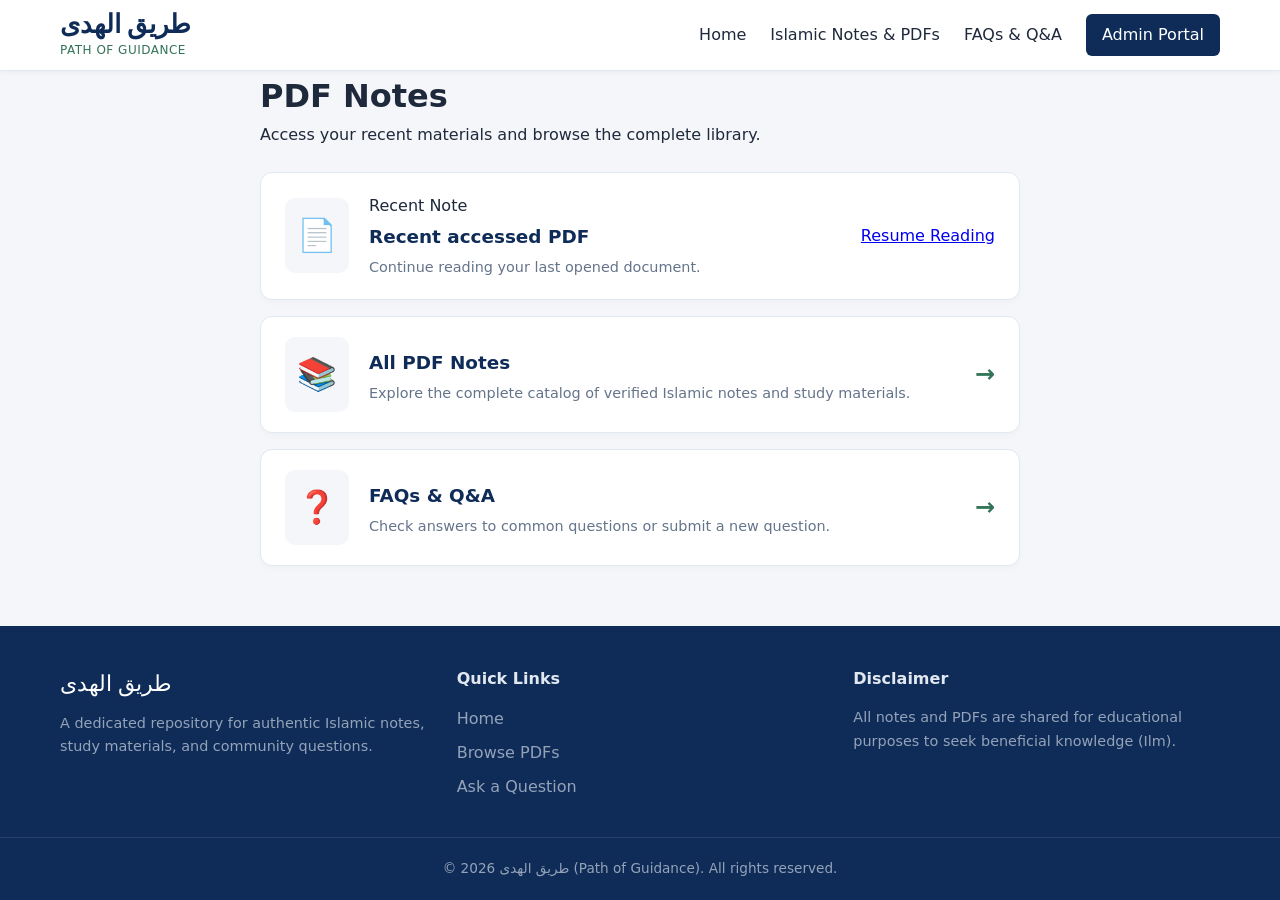
==== index.html @ 8333e207 "Basic front end structure and for the backend mongodb and cloudinary connected" ====
<!DOCTYPE html>
<html lang="en">
<head>
    <meta charset="UTF-8">
    <meta name="viewport" content="width=device-width, initial-scale=1.0">
    <title>طريق الهدى - Home</title>
    <link rel="stylesheet" href="assets/css/style.css">
</head>
<body>
    <!-- Reusable Header -->
    <div id="header-placeholder"></div>

    <main class="container home-content">
        <!-- 1. Heading -->
        <div class="section-header">
            <h1>PDF Notes</h1>
            <p>Access your recent materials and browse the complete library.</p>
        </div>

        <div class="home-stack">
            <!-- 2. Recently Accessed PDF Tile (Dynamic backend placeholder) -->
            <div class="home-tile recent-tile">
                <div class="tile-icon">📄</div>
                <div class="tile-body">
                    <span class="badge">Recent Note</span>
                    <h3>Recent accessed PDF</h3>
                    <p>Continue reading your last opened document.</p>
                </div>
                <a href="viewer.html?id=placeholder" class="btn-primary">Resume Reading</a>
            </div>

            <!-- 3. Tile to Access All PDFs Page -->
            <a href="pdfs.html" class="home-tile navigation-tile">
                <div class="tile-icon">📚</div>
                <div class="tile-body">
                    <h3>All PDF Notes</h3>
                    <p>Explore the complete catalog of verified Islamic notes and study materials.</p>
                </div>
                <span class="tile-arrow">&rarr;</span>
            </a>

            <!-- 4. Tile to Go to FAQ Page -->
            <a href="faqs.html" class="home-tile navigation-tile">
                <div class="tile-icon">❓</div>
                <div class="tile-body">
                    <h3>FAQs & Q&A</h3>
                    <p>Check answers to common questions or submit a new question.</p>
                </div>
                <span class="tile-arrow">&rarr;</span>
            </a>
        </div>
    </main>

    <!-- Reusable Footer -->
    <div id="footer-placeholder"></div>

    <script src="assets/js/component-loader.js"></script>
</body>
</html>
---- assets/css/style.css ----
/* ==========================================
   Royal Sapphire & Pearl Theme - Core CSS
   ========================================== */

:root {
    --primary-blue: #0F2C59;
    --accent-teal: #337357;
    --bg-ice-pearl: #F4F6F9;
    --surface-white: #FFFFFF;
    --text-charcoal: #1E293B;
    --transition-speed: 0.3s ease;
}

/* Global Resets */
* {
    box-sizing: border-box;
    margin: 0;
    padding: 0;
}

body {
    font-family: 'Inter', system-ui, -apple-system, sans-serif;
    background-color: var(--bg-ice-pearl);
    color: var(--text-charcoal);
    display: flex;
    flex-direction: column;
    min-height: 100vh;
    line-height: 1.6;
}

.container {
    width: 100%;
    max-width: 1200px;
    margin: 0 auto;
    padding: 0 20px;
}

/* ==========================================
   Header Component Styles
   ========================================== */

.site-header {
    background-color: var(--surface-white);
    border-bottom: 1px solid #E2E8F0;
    position: sticky;
    top: 0;
    z-index: 1000;
    box-shadow: 0 2px 4px rgba(15, 44, 89, 0.04);
}

.nav-container {
    display: flex;
    justify-content: space-between;
    align-items: center;
    height: 70px;
}

.brand-logo {
    text-decoration: none;
    display: flex;
    flex-direction: column;
}

.arabic-brand {
    font-size: 1.6rem;
    color: var(--primary-blue);
    font-weight: bold;
    font-family: 'Amiri', serif, sans-serif;
    line-height: 1.2;
}

.sub-brand {
    font-size: 0.75rem;
    color: var(--accent-teal);
    letter-spacing: 0.5px;
    text-transform: uppercase;
}

.nav-links {
    display: flex;
    gap: 24px;
    align-items: center;
}

.nav-link {
    text-decoration: none;
    color: var(--text-charcoal);
    font-weight: 500;
    transition: color var(--transition-speed);
}

.nav-link:hover {
    color: var(--accent-teal);
}

.admin-btn {
    background-color: var(--primary-blue);
    color: var(--surface-white) !important;
    padding: 8px 16px;
    border-radius: 6px;
    transition: background-color var(--transition-speed);
}

.admin-btn:hover {
    background-color: #163d7a;
}

.menu-toggle {
    display: none;
    background: none;
    border: none;
    font-size: 1.5rem;
    cursor: pointer;
    color: var(--primary-blue);
}

/* ==========================================
   Main Content Layout
   ========================================== */

main {
    flex: 1;
    padding: 40px 0;
}

/* ==========================================
   Footer Component Styles
   ========================================== */

.site-footer {
    background-color: var(--primary-blue);
    color: var(--surface-white);
    padding: 40px 0 20px;
    margin-top: auto;
}

.footer-container {
    display: grid;
    grid-template-columns: repeat(auto-fit, minmax(250px, 1fr));
    gap: 30px;
    margin-bottom: 30px;
}

.arabic-brand-footer {
    font-size: 1.4rem;
    font-family: 'Amiri', serif;
    color: #FFFFFF;
    display: block;
    margin-bottom: 10px;
}

.footer-col p {
    color: #94A3B8;
    font-size: 0.9rem;
}

.footer-col h4 {
    font-size: 1rem;
    margin-bottom: 15px;
    color: #E2E8F0;
}

.footer-col ul {
    list-style: none;
}

.footer-col ul li {
    margin-bottom: 8px;
}

.footer-col ul li a {
    color: #94A3B8;
    text-decoration: none;
    transition: color var(--transition-speed);
}

.footer-col ul li a:hover {
    color: #FFFFFF;
}

.footer-bottom {
    border-top: 1px solid rgba(255, 255, 255, 0.1);
    padding-top: 20px;
    text-align: center;
    font-size: 0.85rem;
    color: #94A3B8;
}

/* ==========================================
    Responsive Media Queries (Mobile & Tablet)
   ========================================== */

@media (max-width: 768px) {
    .menu-toggle {
        display: block;
    }

    .nav-links {
        display: none;
        flex-direction: column;
        position: absolute;
        top: 70px;
        left: 0;
        width: 100%;
        background-color: var(--surface-white);
        padding: 20px;
        box-shadow: 0 4px 6px rgba(0, 0, 0, 0.05);
        border-bottom: 1px solid #E2E8F0;
        align-items: flex-start;
        gap: 16px;
    }

    .nav-links.active {
        display: flex;
    }

    .admin-btn {
        width: 100%;
        text-align: center;
    }
}
/* ==========================================
   Home Page Stacked Layout Styles
   ========================================== */

.home-content {
    display: flex;
    flex-direction: column;
    gap: 24px;
    max-width: 800px; /* Keeps the stacked layout centered and readable on laptops */
}

.home-stack {
    display: flex;
    flex-direction: column;
    gap: 16px;
}

.home-tile {
    background-color: var(--surface-white);
    border: 1px solid #E2E8F0;
    border-radius: 12px;
    padding: 20px 24px;
    display: flex;
    align-items: center;
    gap: 20px;
    text-decoration: none;
    color: var(--text-charcoal);
    box-shadow: 0 4px 6px rgba(15, 44, 89, 0.02);
    transition: transform var(--transition-speed), border-color var(--transition-speed), box-shadow var(--transition-speed);
}

.home-tile:hover {
    transform: translateY(-2px);
    border-color: var(--accent-teal);
    box-shadow: 0 6px 12px rgba(15, 44, 89, 0.06);
}

.tile-icon {
    font-size: 2rem;
    background-color: var(--bg-ice-pearl);
    padding: 12px;
    border-radius: 10px;
    display: flex;
    align-items: center;
    justify-content: center;
}

.tile-body {
    flex: 1;
}

.tile-body h3 {
    font-size: 1.15rem;
    color: var(--primary-blue);
    margin: 4px 0;
}

.tile-body p {
    font-size: 0.9rem;
    color: #64748B;
}

.tile-arrow {
    font-size: 1.5rem;
    color: var(--accent-teal);
    font-weight: bold;
}

/* Responsive adjustments for mobile */
@media (max-width: 768px) {
    .home-tile {
        flex-direction: column;
        align-items: flex-start;
        gap: 14px;
    }

    .home-tile .btn-primary {
        width: 100%;
        text-align: center;
    }
    
    .tile-arrow {
        align-self: flex-end;
        margin-top: -20px;
    }
}
/* ==========================================
   Themed Search Bar Styles
   ========================================== */

.filter-bar {
    display: flex;
    background-color: var(--surface-white);
    padding: 12px 16px;
    border-radius: 12px;
    border: 1px solid #E2E8F0;
    box-shadow: 0 2px 4px rgba(15, 44, 89, 0.02);
}

.search-box {
    display: flex;
    align-items: center;
    gap: 12px;
    width: 100%;
    background-color: var(--bg-ice-pearl);
    border: 1px solid #CBD5E1;
    border-radius: 8px;
    padding: 0 14px;
    transition: border-color var(--transition-speed), box-shadow var(--transition-speed);
}

.search-box:focus-within {
    border-color: var(--accent-teal);
    box-shadow: 0 0 0 3px rgba(51, 115, 87, 0.1);
    background-color: var(--surface-white);
}

.search-icon {
    font-size: 1.1rem;
    color: var(--primary-blue);
}

.search-input {
    width: 100%;
    padding: 12px 0;
    border: none;
    background: transparent;
    font-size: 0.95rem;
    color: var(--text-charcoal);
    outline: none;
}

.search-input::placeholder {
    color: #94A3B8;
}

.no-results {
    grid-column: 1 / -1;
    text-align: center;
    padding: 40px;
    color: #64748B;
    background-color: var(--surface-white);
    border: 1px solid #E2E8F0;
    border-radius: 12px;
}
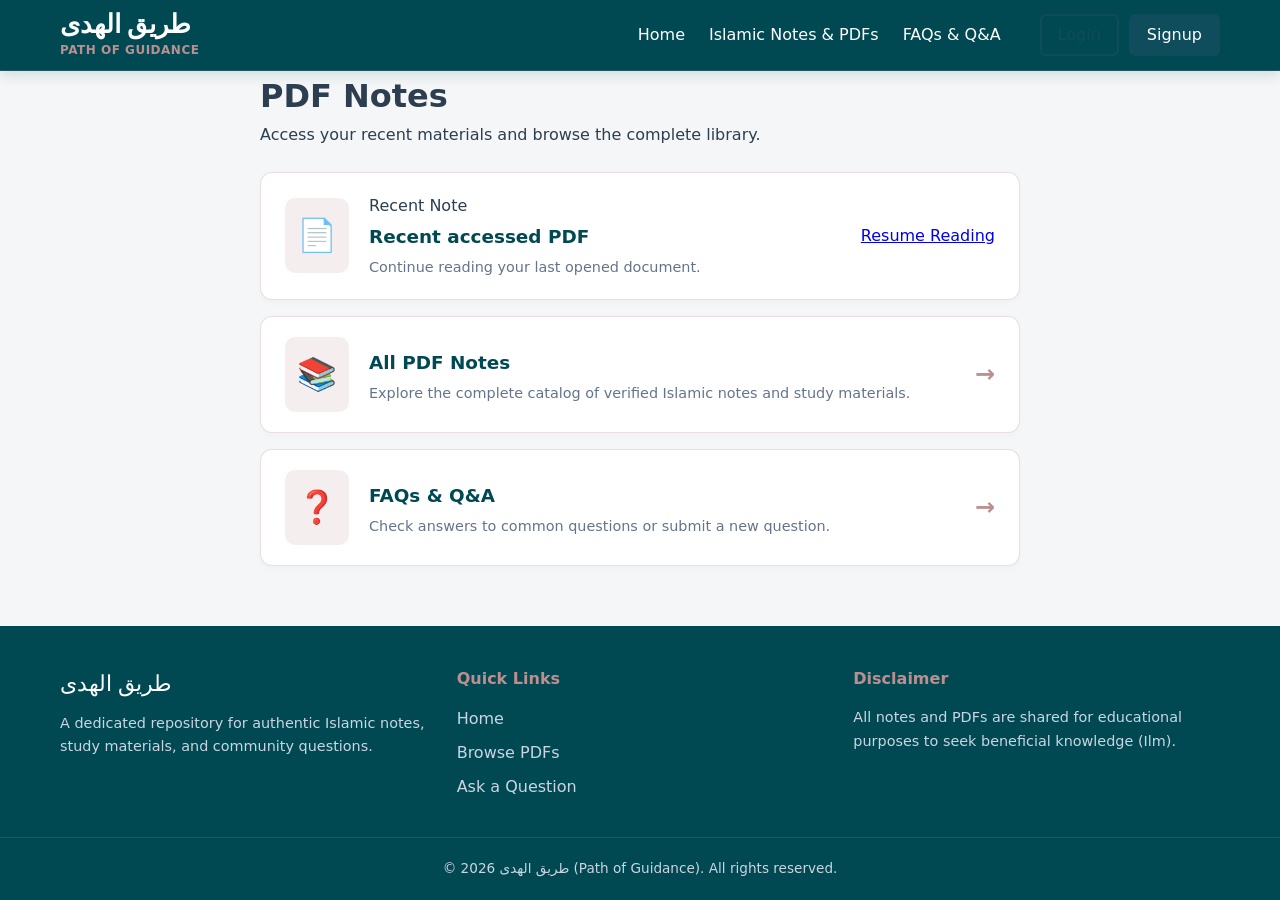
==== commit addc3011: "Done the admin dashboard but the backend isn't connected properly yet only the JWT authentication wo" ====
--- a/index.html
+++ b/index.html
@@ -55,5 +55,6 @@
     <div id="footer-placeholder"></div>
 
     <script src="assets/js/component-loader.js"></script>
+    <script src="assets/js/auth.js"></script>
 </body>
 </html>
--- a/assets/css/style.css
+++ b/assets/css/style.css
@@ -1,13 +1,15 @@
 /* ==========================================
    Royal Sapphire & Pearl Theme - Core CSS
    ========================================== */
-
+/* Theme Palette: Midnight Green & Rosy Brown */
 :root {
-    --primary-blue: #0F2C59;
-    --accent-teal: #337357;
-    --bg-ice-pearl: #F4F6F9;
-    --surface-white: #FFFFFF;
-    --text-charcoal: #1E293B;
+    --primary-blue: #004953;       /* Midnight Green (Primary dark/brand elements) */
+    --accent-teal: #0b1f22;        /* Deep Dark Slate/Teal Accent */
+    --bg-ice-pearl: #f4f6f7;       /* Soft Light Background Tint */
+    --surface-white: #ffffff;      /* Clean White for Cards & Surfaces */
+    --text-charcoal: #2c3e50;      /* Dark Readable Charcoal Text */
+    --rosy-brown: #bc8f8f;         /* Rosy Brown Accent & Highlights */
+    --rosy-brown-hover: #a57878;   /* Darker Rosy Brown for Hover States */
     --transition-speed: 0.3s ease;
 }
 
@@ -40,12 +42,13 @@
    ========================================== */
 
 .site-header {
-    background-color: var(--surface-white);
-    border-bottom: 1px solid #E2E8F0;
-    position: sticky;
+    background-color: var(--primary-blue);
+    border-bottom: 1px solid rgba(188, 143, 143, 0.2);
+    position: sticky !important;
     top: 0;
     z-index: 1000;
-    box-shadow: 0 2px 4px rgba(15, 44, 89, 0.04);
+    box-shadow: 0 4px 12px rgba(0, 73, 83, 0.15);
+    position: -webkit-sticky !important;
 }
 
 .nav-container {
@@ -63,7 +66,7 @@
 
 .arabic-brand {
     font-size: 1.6rem;
-    color: var(--primary-blue);
+    color: #ffffff;
     font-weight: bold;
     font-family: 'Amiri', serif, sans-serif;
     line-height: 1.2;
@@ -71,9 +74,10 @@
 
 .sub-brand {
     font-size: 0.75rem;
-    color: var(--accent-teal);
+    color: var(--rosy-brown);
     letter-spacing: 0.5px;
     text-transform: uppercase;
+    font-weight: 600;
 }
 
 .nav-links {
@@ -84,25 +88,25 @@
 
 .nav-link {
     text-decoration: none;
-    color: var(--text-charcoal);
+    color: #ffffff;
     font-weight: 500;
     transition: color var(--transition-speed);
 }
 
 .nav-link:hover {
-    color: var(--accent-teal);
+    color: var(--rosy-brown);
 }
 
 .admin-btn {
-    background-color: var(--primary-blue);
-    color: var(--surface-white) !important;
+    background-color: var(--rosy-brown);
+    color: #ffffff !important;
     padding: 8px 16px;
     border-radius: 6px;
     transition: background-color var(--transition-speed);
 }
 
 .admin-btn:hover {
-    background-color: #163d7a;
+    background-color: var(--rosy-brown-hover);
 }
 
 .menu-toggle {
@@ -111,7 +115,7 @@
     border: none;
     font-size: 1.5rem;
     cursor: pointer;
-    color: var(--primary-blue);
+    color: #ffffff;
 }
 
 /* ==========================================
@@ -150,14 +154,14 @@
 }
 
 .footer-col p {
-    color: #94A3B8;
+    color: #cbd5e1;
     font-size: 0.9rem;
 }
 
 .footer-col h4 {
     font-size: 1rem;
     margin-bottom: 15px;
-    color: #E2E8F0;
+    color: var(--rosy-brown);
 }
 
 .footer-col ul {
@@ -169,13 +173,13 @@
 }
 
 .footer-col ul li a {
-    color: #94A3B8;
+    color: #cbd5e1;
     text-decoration: none;
     transition: color var(--transition-speed);
 }
 
 .footer-col ul li a:hover {
-    color: #FFFFFF;
+    color: var(--rosy-brown);
 }
 
 .footer-bottom {
@@ -183,11 +187,11 @@
     padding-top: 20px;
     text-align: center;
     font-size: 0.85rem;
-    color: #94A3B8;
-}
-
-/* ==========================================
-    Responsive Media Queries (Mobile & Tablet)
+    color: #cbd5e1;
+}
+
+/* ==========================================
+   Responsive Media Queries (Mobile & Tablet)
    ========================================== */
 
 @media (max-width: 768px) {
@@ -202,10 +206,10 @@
         top: 70px;
         left: 0;
         width: 100%;
-        background-color: var(--surface-white);
+        background-color: var(--primary-blue);
         padding: 20px;
-        box-shadow: 0 4px 6px rgba(0, 0, 0, 0.05);
-        border-bottom: 1px solid #E2E8F0;
+        box-shadow: 0 4px 6px rgba(0, 0, 0, 0.15);
+        border-bottom: 1px solid rgba(188, 143, 143, 0.2);
         align-items: flex-start;
         gap: 16px;
     }
@@ -219,6 +223,7 @@
         text-align: center;
     }
 }
+
 /* ==========================================
    Home Page Stacked Layout Styles
    ========================================== */
@@ -227,7 +232,7 @@
     display: flex;
     flex-direction: column;
     gap: 24px;
-    max-width: 800px; /* Keeps the stacked layout centered and readable on laptops */
+    max-width: 800px;
 }
 
 .home-stack {
@@ -238,7 +243,7 @@
 
 .home-tile {
     background-color: var(--surface-white);
-    border: 1px solid #E2E8F0;
+    border: 1px solid rgba(188, 143, 143, 0.3);
     border-radius: 12px;
     padding: 20px 24px;
     display: flex;
@@ -246,19 +251,19 @@
     gap: 20px;
     text-decoration: none;
     color: var(--text-charcoal);
-    box-shadow: 0 4px 6px rgba(15, 44, 89, 0.02);
+    box-shadow: 0 4px 6px rgba(0, 73, 83, 0.02);
     transition: transform var(--transition-speed), border-color var(--transition-speed), box-shadow var(--transition-speed);
 }
 
 .home-tile:hover {
     transform: translateY(-2px);
-    border-color: var(--accent-teal);
-    box-shadow: 0 6px 12px rgba(15, 44, 89, 0.06);
+    border-color: var(--rosy-brown);
+    box-shadow: 0 6px 12px rgba(0, 73, 83, 0.06);
 }
 
 .tile-icon {
     font-size: 2rem;
-    background-color: var(--bg-ice-pearl);
+    background-color: rgba(188, 143, 143, 0.15);
     padding: 12px;
     border-radius: 10px;
     display: flex;
@@ -278,12 +283,12 @@
 
 .tile-body p {
     font-size: 0.9rem;
-    color: #64748B;
+    color: #64748b;
 }
 
 .tile-arrow {
     font-size: 1.5rem;
-    color: var(--accent-teal);
+    color: var(--rosy-brown);
     font-weight: bold;
 }
 
@@ -305,6 +310,7 @@
         margin-top: -20px;
     }
 }
+
 /* ==========================================
    Themed Search Bar Styles
    ========================================== */
@@ -314,8 +320,8 @@
     background-color: var(--surface-white);
     padding: 12px 16px;
     border-radius: 12px;
-    border: 1px solid #E2E8F0;
-    box-shadow: 0 2px 4px rgba(15, 44, 89, 0.02);
+    border: 1px solid rgba(188, 143, 143, 0.3);
+    box-shadow: 0 2px 4px rgba(0, 73, 83, 0.02);
 }
 
 .search-box {
@@ -324,15 +330,15 @@
     gap: 12px;
     width: 100%;
     background-color: var(--bg-ice-pearl);
-    border: 1px solid #CBD5E1;
+    border: 1px solid rgba(188, 143, 143, 0.4);
     border-radius: 8px;
     padding: 0 14px;
     transition: border-color var(--transition-speed), box-shadow var(--transition-speed);
 }
 
 .search-box:focus-within {
-    border-color: var(--accent-teal);
-    box-shadow: 0 0 0 3px rgba(51, 115, 87, 0.1);
+    border-color: var(--rosy-brown);
+    box-shadow: 0 0 0 3px rgba(188, 143, 143, 0.2);
     background-color: var(--surface-white);
 }
 
@@ -352,15 +358,54 @@
 }
 
 .search-input::placeholder {
-    color: #94A3B8;
+    color: #94a3b8;
 }
 
 .no-results {
     grid-column: 1 / -1;
     text-align: center;
     padding: 40px;
-    color: #64748B;
+    color: #64748b;
     background-color: var(--surface-white);
-    border: 1px solid #E2E8F0;
+    border: 1px solid rgba(188, 143, 143, 0.3);
     border-radius: 12px;
+}
+/* Authentication Navbar Button Styles */
+#auth-nav {
+    display: inline-flex;
+    align-items: center;
+    gap: 10px;
+    margin-left: 15px;
+}
+
+#auth-nav .auth-btn-login {
+    background-color: transparent;
+    color: var(--primary-color, #0f4c5c);
+    border: 2px solid var(--primary-color, #0f4c5c);
+    padding: 6px 16px;
+    border-radius: 6px;
+    font-weight: 500;
+    text-decoration: none;
+    transition: all 0.3s ease;
+}
+
+#auth-nav .auth-btn-login:hover {
+    background-color: var(--primary-color, #0f4c5c);
+    color: #ffffff;
+}
+
+#auth-nav .auth-btn-signup {
+    background-color: var(--primary-color, #0f4c5c);
+    color: #ffffff;
+    border: 2px solid var(--primary-color, #0f4c5c);
+    padding: 6px 16px;
+    border-radius: 6px;
+    font-weight: 500;
+    text-decoration: none;
+    transition: all 0.3s ease;
+}
+
+#auth-nav .auth-btn-signup:hover {
+    background-color: #0b3844;
+    border-color: #0b3844;
 }
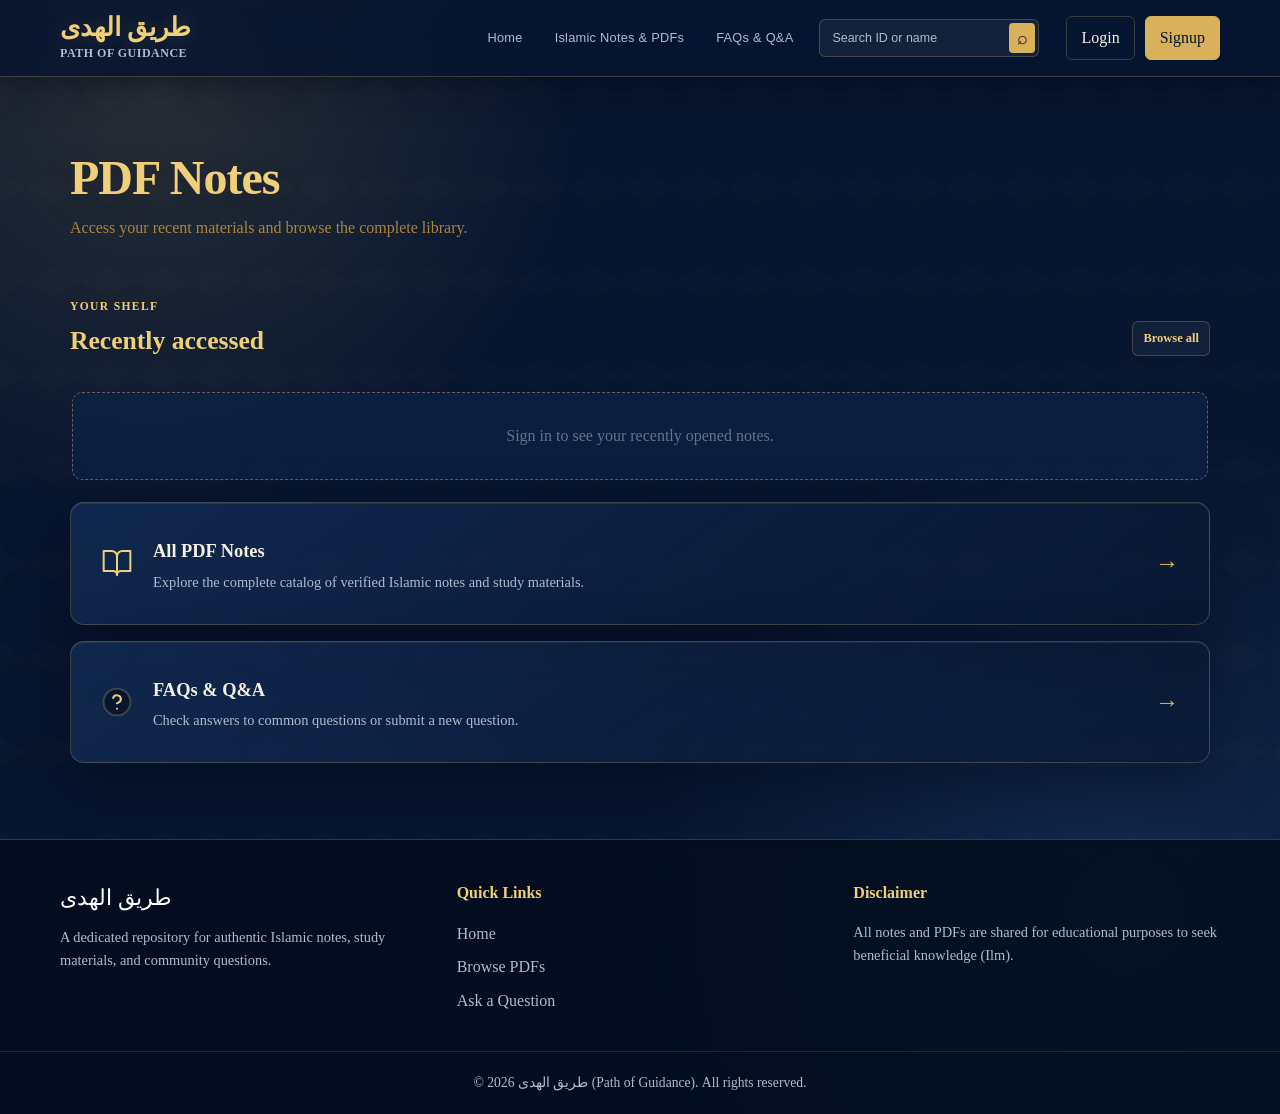
==== commit bbc70bfb: "FINAL APP" ====
--- a/index.html
+++ b/index.html
@@ -4,34 +4,29 @@
     <meta charset="UTF-8">
     <meta name="viewport" content="width=device-width, initial-scale=1.0">
     <title>طريق الهدى - Home</title>
-    <link rel="stylesheet" href="assets/css/style.css">
+    <link rel="stylesheet" href="assets/css/style.css?v=12">
 </head>
 <body>
     <!-- Reusable Header -->
     <div id="header-placeholder"></div>
 
-    <main class="container home-content">
+    <main class="container page-shell home-content">
         <!-- 1. Heading -->
         <div class="section-header">
             <h1>PDF Notes</h1>
-            <p>Access your recent materials and browse the complete library.</p>
+            <p style="color: var(--gold-muted);">Access your recent materials and browse the complete library.</p>
         </div>
 
         <div class="home-stack">
             <!-- 2. Recently Accessed PDF Tile (Dynamic backend placeholder) -->
-            <div class="home-tile recent-tile">
-                <div class="tile-icon">📄</div>
-                <div class="tile-body">
-                    <span class="badge">Recent Note</span>
-                    <h3>Recent accessed PDF</h3>
-                    <p>Continue reading your last opened document.</p>
-                </div>
-                <a href="viewer.html?id=placeholder" class="btn-primary">Resume Reading</a>
-            </div>
+            <section class=""><div class="section-heading-row"><div><span class="eyebrow">YOUR SHELF</span><h2 style="color: var(--gold-bright);">Recently accessed</h2></div><a href="pdfs.html" class="button button-secondary button-small">Browse all</a></div><div id="recent-pdf-track" class="recent-pdf-track"><p class="empty-state">Loading recent notes...</p></div></section>
 
             <!-- 3. Tile to Access All PDFs Page -->
             <a href="pdfs.html" class="home-tile navigation-tile">
-                <div class="tile-icon">📚</div>
+                <svg width="32" height="32" viewBox="0 0 24 24" fill="none" stroke="var(--gold-bright)" stroke-width="1.5" stroke-linecap="round" stroke-linejoin="round">
+    <path d="M2 3h6a4 4 0 0 1 4 4v14a3 3 0 0 0-3-3H2z"/>
+    <path d="M22 3h-6a4 4 0 0 0-4 4v14a3 3 0 0 1 3-3h7z"/>
+</svg>
                 <div class="tile-body">
                     <h3>All PDF Notes</h3>
                     <p>Explore the complete catalog of verified Islamic notes and study materials.</p>
@@ -41,7 +36,11 @@
 
             <!-- 4. Tile to Go to FAQ Page -->
             <a href="faqs.html" class="home-tile navigation-tile">
-                <div class="tile-icon">❓</div>
+                <svg width="32" height="32" viewBox="0 0 24 24" fill="none" stroke="var(--gold-bright)" stroke-width="1.5" stroke-linecap="round" stroke-linejoin="round">
+    <circle cx="12" cy="12" r="10" stroke="var(--glass-border)" fill="var(--midnight-blue)"/>
+    <path d="M9.09 9a3 3 0 0 1 5.83 1c0 2-3 3-3 3"/>
+    <line x1="12" y1="17" x2="12.01" y2="17"/>
+</svg>
                 <div class="tile-body">
                     <h3>FAQs & Q&A</h3>
                     <p>Check answers to common questions or submit a new question.</p>
@@ -55,6 +54,7 @@
     <div id="footer-placeholder"></div>
 
     <script src="assets/js/component-loader.js"></script>
-    <script src="assets/js/auth.js"></script>
+    <script src="assets/js/auth.js?v=6"></script>
+    <script src="assets/js/recent-pdfs.js?v=2"></script>
 </body>
 </html>
--- a/assets/css/style.css
+++ b/assets/css/style.css
@@ -2,16 +2,7 @@
    Royal Sapphire & Pearl Theme - Core CSS
    ========================================== */
 /* Theme Palette: Midnight Green & Rosy Brown */
-:root {
-    --primary-blue: #004953;       /* Midnight Green (Primary dark/brand elements) */
-    --accent-teal: #0b1f22;        /* Deep Dark Slate/Teal Accent */
-    --bg-ice-pearl: #f4f6f7;       /* Soft Light Background Tint */
-    --surface-white: #ffffff;      /* Clean White for Cards & Surfaces */
-    --text-charcoal: #2c3e50;      /* Dark Readable Charcoal Text */
-    --rosy-brown: #bc8f8f;         /* Rosy Brown Accent & Highlights */
-    --rosy-brown-hover: #a57878;   /* Darker Rosy Brown for Hover States */
-    --transition-speed: 0.3s ease;
-}
+
 
 /* Global Resets */
 * {
@@ -22,7 +13,7 @@
 
 body {
     font-family: 'Inter', system-ui, -apple-system, sans-serif;
-    background-color: var(--bg-ice-pearl);
+    background: radial-gradient(circle at 10% 0%, rgba(255, 250, 250, 0.45), transparent 30%), linear-gradient(135deg, #c99598 0%, #e3c3c0 48%, #b98288 100%);
     color: var(--text-charcoal);
     display: flex;
     flex-direction: column;
@@ -380,9 +371,9 @@
 
 #auth-nav .auth-btn-login {
     background-color: transparent;
-    color: var(--primary-color, #0f4c5c);
-    border: 2px solid var(--primary-color, #0f4c5c);
-    padding: 6px 16px;
+    color: var(--surface-white);
+    border: 1px solid var(--rosy-brown);
+    padding: 8px 14px;
     border-radius: 6px;
     font-weight: 500;
     text-decoration: none;
@@ -390,15 +381,15 @@
 }
 
 #auth-nav .auth-btn-login:hover {
-    background-color: var(--primary-color, #0f4c5c);
-    color: #ffffff;
+    background-color: var(--rosy-brown);
+    color: var(--primary-blue);
 }
 
 #auth-nav .auth-btn-signup {
-    background-color: var(--primary-color, #0f4c5c);
-    color: #ffffff;
-    border: 2px solid var(--primary-color, #0f4c5c);
-    padding: 6px 16px;
+    background-color: var(--rosy-brown);
+    color: var(--primary-blue);
+    border: 1px solid var(--rosy-brown);
+    padding: 8px 14px;
     border-radius: 6px;
     font-weight: 500;
     text-decoration: none;
@@ -406,6 +397,968 @@
 }
 
 #auth-nav .auth-btn-signup:hover {
-    background-color: #0b3844;
-    border-color: #0b3844;
+    background-color: var(--rosy-brown-hover);
+    border-color: var(--rosy-brown-hover);
+}
+
+.auth-admin-link {
+    display: block;
+    padding: 8px 12px;
+    color: var(--primary-blue);
+    font-size: 0.78rem;
+    font-weight: 700;
+    text-decoration: none;
+    white-space: nowrap;
+}
+
+.admin-login-link {
+    display: block;
+    margin-top: 14px;
+    color: var(--primary-blue);
+    font-size: 0.8rem;
+    font-weight: 700;
+    text-align: center;
+    text-decoration: none;
+}
+
+.admin-login-link:hover { color: var(--rosy-brown-hover); }
+
+.modal-backdrop {
+    position: fixed;
+    inset: 0;
+    z-index: 2000;
+    display: grid;
+    place-items: center;
+    padding: 20px;
+    background: rgba(0, 38, 42, 0.54);
+    backdrop-filter: blur(8px);
+}
+
+.modal-backdrop[hidden] { display: none; }
+
+.modal-card {
+    display: grid;
+    width: min(100%, 560px);
+    gap: 10px;
+    padding: 26px;
+    background: var(--surface-white);
+    border: 1px solid rgba(255, 255, 255, 0.7);
+    border-radius: 14px;
+    box-shadow: 0 24px 70px rgba(0, 73, 83, 0.28);
+}
+
+.modal-header { display: flex; justify-content: space-between; align-items: flex-start; margin-bottom: 8px; }
+.modal-header h2 { margin-top: 5px; color: var(--primary-blue); }
+.modal-close { border: 0; background: transparent; color: var(--primary-blue); font-size: 1.7rem; cursor: pointer; }
+.modal-card label { color: var(--primary-blue); font-size: 0.82rem; font-weight: 700; }
+.modal-card input, .modal-card textarea { width: 100%; padding: 10px; border: 1px solid rgba(0, 73, 83, 0.2); border-radius: 6px; background: var(--bg-ice-pearl); color: var(--text-charcoal); font: inherit; }
+.modal-actions { display: flex; justify-content: flex-end; gap: 8px; margin-top: 8px; }
+
+.auth-admin-link:hover {
+    background: rgba(217, 179, 179, 0.35);
+}
+
+/* ==========================================
+   PDF Library and Reader
+   ========================================== */
+.pdfs-content,
+.viewer-content {
+    max-width: 1120px;
+}
+
+.section-header {
+    margin-bottom: 28px;
+}
+
+.section-header h1,
+.note-header h1,
+.section-heading-row h2 {
+    color: var(--primary-blue);
+    line-height: 1.2;
+}
+
+.section-header h1 {
+    font-size: clamp(2rem, 4vw, 3rem);
+    margin-bottom: 8px;
+}
+
+.section-header p,
+#note-description,
+.note-file-name {
+    color: #64748b;
+}
+
+.note-file-name {
+    display: block;
+    margin-top: 10px;
+    font-size: 0.82rem;
+}
+
+.pdf-grid {
+    display: grid;
+    grid-template-columns: repeat(auto-fit, minmax(260px, 1fr));
+    gap: 20px;
+    margin-top: 28px;
+}
+
+.pdf-card {
+    display: flex;
+    flex-direction: column;
+    min-height: 270px;
+    padding: 24px;
+    background: var(--surface-white);
+    border: 1px solid rgba(188, 143, 143, 0.35);
+    border-radius: 10px;
+    box-shadow: 0 8px 24px rgba(0, 73, 83, 0.06);
+    transition: transform var(--transition-speed), border-color var(--transition-speed), box-shadow var(--transition-speed);
+}
+
+.pdf-card:hover {
+    transform: translateY(-4px);
+    border-color: var(--rosy-brown);
+    box-shadow: 0 14px 30px rgba(0, 73, 83, 0.12);
+}
+
+.pdf-card-topline,
+.message-header,
+.discussion-form-footer,
+.section-heading-row {
+    display: flex;
+    align-items: center;
+    justify-content: space-between;
+    gap: 12px;
+}
+
+.pdf-card-topline,
+.pdf-card-meta,
+.note-id,
+.discussion-count,
+.message-header span,
+.discussion-message time {
+    color: #64748b;
+    font-size: 0.78rem;
+}
+
+.pdf-badge,
+.eyebrow {
+    color: var(--rosy-brown-hover);
+    font-size: 0.72rem;
+    font-weight: 700;
+    letter-spacing: 0.12em;
+}
+
+.pdf-badge {
+    padding: 4px 8px;
+    background: rgba(188, 143, 143, 0.14);
+    border-radius: 4px;
+}
+
+.pdf-card h2 {
+    margin: 24px 0 10px;
+    color: var(--primary-blue);
+    font-size: 1.25rem;
+    line-height: 1.3;
+}
+
+.pdf-card p {
+    flex: 1;
+    color: #526170;
+    font-size: 0.92rem;
+}
+
+.pdf-card-meta {
+    overflow-wrap: anywhere;
+    margin: 18px 0;
+}
+
+.button {
+    display: inline-flex;
+    align-items: center;
+    justify-content: center;
+    gap: 8px;
+    min-height: 42px;
+    padding: 10px 16px;
+    border: 1px solid transparent;
+    border-radius: 6px;
+    font: inherit;
+    font-size: 0.9rem;
+    font-weight: 700;
+    text-decoration: none;
+    cursor: pointer;
+    transition: background-color var(--transition-speed), border-color var(--transition-speed), color var(--transition-speed), transform var(--transition-speed);
+}
+
+.button:hover {
+    transform: translateY(-1px);
+}
+
+.button:disabled {
+    cursor: wait;
+    opacity: 0.65;
+    transform: none;
+}
+
+.button-primary {
+    background: var(--primary-blue);
+    color: var(--surface-white);
+}
+
+.button-primary:hover {
+    background: var(--accent-teal);
+}
+
+.button-secondary {
+    background: var(--surface-white);
+    border-color: var(--rosy-brown);
+    color: var(--primary-blue);
+}
+
+.button-secondary:hover {
+    background: rgba(188, 143, 143, 0.12);
+}
+
+.button-danger {
+    min-height: 34px;
+    padding: 7px 11px;
+    background: #9f3a38;
+    color: var(--surface-white);
+    font-size: 0.78rem;
+}
+
+.button-danger:hover {
+    background: #7f2d2b;
+}
+
+.empty-state {
+    grid-column: 1 / -1;
+    padding: 30px;
+    color: #64748b;
+    text-align: center;
+    background: var(--surface-white);
+    border: 1px dashed rgba(188, 143, 143, 0.55);
+    border-radius: 10px;
+}
+
+.error-state {
+    color: #9f3a38;
+}
+
+.back-link {
+    display: inline-block;
+    margin-bottom: 22px;
+    color: var(--primary-blue);
+    font-weight: 700;
+    text-decoration: none;
+}
+
+.back-link:hover {
+    color: var(--rosy-brown-hover);
+}
+
+.note-viewer,
+.discussion-section {
+    padding: 28px;
+    background: var(--surface-white);
+    border: 1px solid rgba(188, 143, 143, 0.35);
+    border-radius: 10px;
+    box-shadow: 0 8px 24px rgba(0, 73, 83, 0.06);
+}
+
+.note-header {
+    display: flex;
+    align-items: flex-start;
+    justify-content: space-between;
+    gap: 24px;
+    margin-bottom: 24px;
+}
+
+.note-header h1 {
+    margin: 8px 0;
+    font-size: clamp(1.8rem, 4vw, 2.6rem);
+}
+
+.note-id {
+    max-width: 260px;
+    overflow-wrap: anywhere;
+    text-align: right;
+}
+
+.pdf-frame-wrap {
+    overflow: hidden;
+    aspect-ratio: 16 / 10;
+    min-height: 520px;
+    background: #dce5e5;
+    border: 1px solid rgba(0, 73, 83, 0.14);
+    border-radius: 6px;
+}
+
+#pdf-frame {
+    width: 100%;
+    height: 100%;
+    min-height: 520px;
+    border: 0;
+}
+
+.note-viewer > .button {
+    margin-top: 16px;
+}
+
+.discussion-section {
+    margin-top: 24px;
+}
+
+.section-heading-row {
+    align-items: flex-end;
+    margin-bottom: 20px;
+}
+
+.section-heading-row h2 {
+    margin-top: 8px;
+    font-size: 1.6rem;
+}
+
+.discussion-list {
+    display: grid;
+    gap: 12px;
+}
+
+.discussion-login-notice {
+    display: grid;
+    justify-items: center;
+    gap: 12px;
+    padding: 28px 18px;
+    background: rgba(201, 149, 152, 0.18);
+    border: 1px dashed rgba(0, 73, 83, 0.25);
+    border-radius: 8px;
+    color: var(--primary-blue);
+    text-align: center;
+}
+
+.discussion-login-notice[hidden] {
+    display: none;
+}
+
+.chat-thread {
+    max-height: 560px;
+    overflow-y: auto;
+    padding: 8px 4px;
+}
+
+.chat-message {
+    display: flex;
+    justify-content: flex-start;
+}
+
+.chat-message-own {
+    justify-content: flex-end;
+}
+
+.chat-bubble {
+    width: min(78%, 620px);
+    padding: 13px 16px;
+    background: var(--bg-ice-pearl);
+    border: 1px solid rgba(0, 73, 83, 0.1);
+    border-radius: 4px 14px 14px 14px;
+}
+
+.chat-message-own .chat-bubble {
+    background: var(--primary-blue);
+    color: var(--surface-white);
+    border-color: var(--primary-blue);
+    border-radius: 14px 4px 14px 14px;
+}
+
+.chat-bubble .message-header {
+    align-items: flex-start;
+}
+
+.chat-bubble .message-header span:not(.admin-label) {
+    overflow-wrap: anywhere;
+    text-align: right;
+}
+
+.chat-bubble strong {
+    color: var(--primary-blue);
+}
+
+.chat-message-own .chat-bubble strong,
+.chat-message-own .chat-bubble .message-header span:not(.admin-label),
+.chat-message-own .chat-bubble time {
+    color: rgba(255, 255, 255, 0.8);
+}
+
+.chat-bubble p {
+    margin: 8px 0;
+    white-space: pre-wrap;
+    overflow-wrap: anywhere;
+}
+
+.message-author {
+    display: inline-flex;
+    align-items: center;
+    gap: 6px;
+}
+
+.admin-label {
+    display: inline-block;
+    padding: 2px 6px;
+    background: var(--rosy-brown);
+    border-radius: 3px;
+    color: var(--surface-white) !important;
+    font-size: 0.68rem;
+    letter-spacing: 0.06em;
+    text-transform: uppercase;
+}
+
+.message-footer {
+    display: flex;
+    align-items: center;
+    justify-content: space-between;
+    gap: 12px;
+}
+
+.chat-delete {
+    padding: 0;
+    border: 0;
+    background: transparent;
+    color: #9f3a38;
+    font: inherit;
+    font-size: 0.75rem;
+    font-weight: 700;
+    cursor: pointer;
+}
+
+.chat-message-own .chat-delete {
+    color: #f4c4c4;
+}
+
+.discussion-form {
+    margin-top: 22px;
+    padding-top: 22px;
+    border-top: 1px solid rgba(0, 73, 83, 0.12);
+}
+
+.discussion-form label {
+    display: block;
+    margin-bottom: 8px;
+    color: var(--primary-blue);
+    font-weight: 700;
+}
+
+.discussion-form textarea {
+    width: 100%;
+    padding: 12px;
+    border: 1px solid rgba(0, 73, 83, 0.22);
+    border-radius: 6px;
+    background: var(--bg-ice-pearl);
+    color: var(--text-charcoal);
+    font: inherit;
+    resize: vertical;
+}
+
+.discussion-form textarea:focus {
+    outline: 2px solid rgba(188, 143, 143, 0.45);
+    border-color: var(--rosy-brown);
+}
+
+.discussion-form-footer {
+    align-items: flex-start;
+    margin-top: 12px;
+}
+
+.form-hint {
+    color: #64748b;
+    font-size: 0.85rem;
+}
+
+@media (max-width: 700px) {
+    .faq-layout { grid-template-columns: 1fr; }
+    .admin-toolbar { align-items: stretch; flex-direction: column; }
+    .note-header,
+    .section-heading-row,
+    .discussion-form-footer {
+        align-items: flex-start;
+        flex-direction: column;
+    }
+
+    .note-id {
+        max-width: none;
+        text-align: left;
+    }
+
+    .pdf-frame-wrap,
+    #pdf-frame {
+        min-height: 420px;
+    }
+
+    .discussion-form-footer .button {
+        width: 100%;
+    }
+
+    .chat-bubble {
+        width: 90%;
+    }
+}
+
+/* Final visual overrides */
+.recent-pdf-tile {
+    min-height: 220px;
+    padding: 24px;
+    border: 1px solid rgba(240, 207, 121, 0.42);
+    border-radius: 12px;
+    background: linear-gradient(145deg, rgba(145, 105, 37, 0.82), rgba(76, 57, 24, 0.78) 48%, rgba(11, 28, 59, 0.9));
+    box-shadow: 0 18px 46px rgba(1, 8, 23, 0.34), inset 0 1px 0 rgba(255, 241, 190, 0.18);
+    color: #fff8df;
+}
+.recent-pdf-tile strong { color: #fff8df; text-shadow: 0 2px 10px rgba(0, 0, 0, 0.22); }
+.recent-pdf-tile small { color: #f0dfb0; }
+.recent-pdf-tile .tile-arrow { color: var(--gold-bright); }
+.auth-user-button, .auth-user-button .auth-user-name { color: var(--gold-bright) !important; }
+.back-link { padding: 9px 14px; border: 1px solid var(--glass-border); border-radius: 6px; background: rgba(255, 255, 255, 0.06); color: var(--gold-bright); box-shadow: 0 8px 22px rgba(1, 8, 23, 0.2); }
+body > main, body > #header-placeholder + main { padding-top: 72px; padding-bottom: 76px; }
+
+.recent-section {
+    background: linear-gradient(145deg, rgba(12, 35, 72, 0.92), rgba(7, 21, 47, 0.88));
+    border: 1px solid rgba(240, 207, 121, 0.3);
+    box-shadow: 0 20px 60px rgba(1, 8, 23, 0.42), inset 0 1px 0 rgba(240, 207, 121, 0.08);
+}
+
+.recent-section h2 { color: var(--gold-bright); }
+
+/* ==========================================
+   Midnight Blue + Gold Glass System
+   ========================================== */
+:root {
+    --midnight-blue: #07152f;
+    --midnight-blue-soft: #0d2348;
+    --gold: #d8b15a;
+    --gold-bright: #f0cf79;
+    --gold-muted: #a9853d;
+    --glass-surface: rgba(15, 36, 72, 0.66);
+    --glass-light: rgba(255, 255, 255, 0.08);
+    --glass-border: rgba(240, 207, 121, 0.22);
+    --ink-light: #f6f1e5;
+    --ink-muted: #aebbd0;
+    --shadow-deep: rgba(1, 8, 23, 0.42);
+    --ease-smooth: 220ms cubic-bezier(.2, .75, .25, 1);
+    --primary-blue: var(--midnight-blue);
+    --primary-color: var(--midnight-blue);
+    --accent-teal: var(--midnight-blue-soft);
+    --bg-ice-pearl: var(--midnight-blue);
+    --surface-white: var(--glass-surface);
+    --text-charcoal: var(--ink-light);
+    --rosy-brown: var(--gold);
+    --rosy-brown-hover: var(--gold-bright);
+}
+
+html { scroll-behavior: smooth; }
+
+body {
+    position: relative;
+    overflow-x: hidden;
+    background: radial-gradient(circle at 12% 8%, rgba(216, 177, 90, 0.16), transparent 28%), radial-gradient(circle at 88% 82%, rgba(42, 91, 151, 0.3), transparent 34%), var(--midnight-blue);
+    color: var(--ink-light);
+    font-family: "Palatino Linotype", Palatino, Georgia, serif;
+}
+
+body::before {
+    position: fixed;
+    inset: 0;
+    z-index: -1;
+    pointer-events: none;
+    content: "";
+    opacity: 0.22;
+    background-image: linear-gradient(30deg, rgba(240, 207, 121, 0.08) 12%, transparent 12.5%, transparent 87%, rgba(240, 207, 121, 0.08) 87.5%, rgba(240, 207, 121, 0.08)), linear-gradient(150deg, rgba(240, 207, 121, 0.08) 12%, transparent 12.5%, transparent 87%, rgba(240, 207, 121, 0.08) 87.5%, rgba(240, 207, 121, 0.08));
+    background-size: 54px 94px;
+}
+
+.site-header {
+    position: sticky !important;
+    top: 0;
+    background: rgba(7, 21, 47, 0.8);
+    border-bottom: 1px solid var(--glass-border);
+    box-shadow: 0 12px 34px var(--shadow-deep);
+    backdrop-filter: blur(18px) saturate(130%);
+}
+
+.nav-container { min-height: 76px; height: auto; gap: 18px; }
+.brand-logo { flex-shrink: 0; }
+.arabic-brand { color: var(--gold-bright); text-shadow: 0 0 22px rgba(240, 207, 121, 0.22); }
+.sub-brand { color: var(--ink-muted); }
+.nav-links { flex: 1; justify-content: flex-end; gap: 12px; }
+.nav-link { padding: 9px 10px; border-radius: 6px; color: var(--ink-muted); font-family: "Trebuchet MS", sans-serif; font-size: 0.8rem; letter-spacing: 0.02em; transition: color var(--ease-smooth), background var(--ease-smooth), transform var(--ease-smooth); }
+.nav-link:hover { color: var(--gold-bright); background: var(--glass-light); transform: translateY(-1px); }
+
+.nav-search { display: flex; align-items: center; width: min(220px, 24vw); margin-left: 4px; padding: 3px; border: 1px solid var(--glass-border); border-radius: 6px; background: rgba(255, 255, 255, 0.06); }
+.nav-search input { min-width: 0; width: 100%; padding: 7px 9px; border: 0; outline: 0; background: transparent; color: var(--ink-light); font: 0.78rem "Trebuchet MS", sans-serif; }
+.nav-search input::placeholder { color: var(--ink-muted); }
+.nav-search button { width: 30px; height: 30px; border: 0; border-radius: 4px; background: var(--gold); color: var(--midnight-blue); font: 1.15rem Georgia, serif; cursor: pointer; transition: background var(--ease-smooth), transform var(--ease-smooth); }
+.nav-search button:hover { background: var(--gold-bright); transform: scale(1.04); }
+
+main { padding: 56px 0; animation: page-enter 600ms var(--ease-smooth) both; }
+.page-shell, .pdfs-content, .viewer-content { max-width: 1180px; }
+.section-header h1 { color: var(--gold-bright); letter-spacing: -0.02em; text-shadow: 0 8px 28px rgba(0, 0, 0, 0.25); }
+.section-header p, .section-header p, #note-description, .note-file-name { color: var(--ink-muted); }
+.eyebrow, .pdf-badge { color: var(--gold-bright); }
+
+.glass-panel, .note-viewer, .discussion-section, .filter-bar, .pdf-card, .home-tile, .auth-card, .admin-pdf-row, .admin-faq-card {
+    background: linear-gradient(145deg, rgba(20, 48, 91, 0.72), rgba(7, 21, 47, 0.62));
+    border: 1px solid var(--glass-border);
+    box-shadow: 0 20px 60px var(--shadow-deep), inset 0 1px 0 rgba(255, 255, 255, 0.07);
+    backdrop-filter: blur(18px) saturate(120%);
+}
+.admin-faq-card {
+    background: var(--midnight-blue-soft) !important;
+    border: 1px solid var(--glass-border) !important;
+    border-radius: 8px !important;
+    padding: 24px !important;
+    margin-bottom: 20px !important;
+}
+
+.admin-faq-card h2 {
+    color: var(--gold-bright) !important;
+}
+
+.admin-faq-card p, .faq-card-meta {
+    color: var(--gold) !important;
+}
+
+.answer-form textarea {
+    width: 100% !important;
+    background: var(--midnight-blue) !important;
+    color: var(--gold-bright) !important;
+    border: 1px solid var(--glass-border) !important;
+    border-radius: 6px !important;
+    padding: 12px !important;
+    box-sizing: border-box !important;
+}
+#pdf-admin-search {
+    color: var(--midnight-blue);
+}
+
+#pdf-admin-search::placeholder {
+    color: var(--ink-muted);
+}
+
+.admin-pdf-row {
+    display: flex;
+    justify-content: space-between;
+    align-items: center;
+    padding: 20px 28px !important; /* Increased left and right padding inside the card */
+    border-radius: 10px;
+    margin-bottom: 14px;
+}
+
+.admin-pdf-row > div:first-child {
+    display: flex;
+    flex-direction: column;
+    gap: 6px;
+    padding-left: 16px; /* Adds extra breathing room from the left border */
+}
+
+.admin-pdf-row h4 {
+    color: var(--gold-bright) !important;
+    font-size: 16px;
+    font-weight: bold;
+}
+
+.admin-pdf-row span {
+    color: var(--gold-bright) !important;
+    font-size: 13px;
+    display: block;
+    opacity: 1;
+}
+.auth-card, .admin-tile { background: linear-gradient(145deg, rgba(20, 48, 91, 0.76), rgba(7, 21, 47, 0.68)) !important; }
+.admin-tile { border: 1px solid var(--glass-border) !important; border-top: 3px solid var(--gold) !important; }
+.admin-tile h3 { color: var(--gold-bright) !important; }
+
+.glass-panel, .note-viewer, .discussion-section, .filter-bar, .pdf-card, .home-tile, .auth-card { border-radius: 14px; }
+.pdf-card, .home-tile, .recent-pdf-tile { transition: transform var(--ease-smooth), border-color var(--ease-smooth), box-shadow var(--ease-smooth); }
+.pdf-card:hover, .home-tile:hover, .recent-pdf-tile:hover { border-color: rgba(240, 207, 121, 0.6); box-shadow: 0 24px 70px rgba(1, 8, 23, 0.58), 0 0 28px rgba(216, 177, 90, 0.08); transform: translateY(-5px); }
+.pdf-card h2, .pdf-card p, .tile-body h3, .note-header h1, .section-heading-row h2, .faq-form-panel h2, .glass-panel > h2 { color: var(--ink-light); }
+.pdf-card p, .tile-body p, .pdf-card-meta, .pdf-card-topline, .note-id, .discussion-count, .form-hint { color: var(--ink-muted); }
+
+.button-primary { background: linear-gradient(135deg, var(--gold-bright), var(--gold)); color: var(--midnight-blue); box-shadow: 0 8px 20px rgba(216, 177, 90, 0.16); }
+.button-primary:hover { background: var(--gold-bright); color: var(--midnight-blue); }
+.button-secondary { background: rgba(255, 255, 255, 0.05); border-color: var(--glass-border); color: var(--gold-bright); }
+.button-secondary:hover { background: rgba(216, 177, 90, 0.14); color: var(--gold-bright); }
+.button-danger { background: #a95252; color: var(--ink-light); }
+.auth-btn-login { color: var(--ink-light) !important; border-color: var(--glass-border) !important; }
+.auth-btn-signup { background: var(--gold) !important; border-color: var(--gold) !important; color: var(--midnight-blue) !important; }
+.auth-user-button { border-color: var(--glass-border); color: var(--gold-bright); background: rgba(255, 255, 255, 0.05); }
+.auth-user-button:hover, .auth-menu-open .auth-user-button { background: var(--gold); color: var(--midnight-blue); }
+.auth-user-button, .auth-user-button .auth-user-name { color: var(--gold-bright) !important; }
+.auth-user-button:hover, .auth-menu-open .auth-user-button, .auth-user-button:hover .auth-user-name, .auth-menu-open .auth-user-button .auth-user-name { color: var(--midnight-blue) !important; }
+.auth-menu { background: rgba(7, 21, 47, 0.95); border-color: var(--glass-border); backdrop-filter: blur(18px); }
+.auth-admin-link { color: var(--gold-bright); }
+.auth-user-name { max-width: 150px; overflow: hidden; text-overflow: ellipsis; white-space: nowrap; }
+.auth-menu .button-danger { background: var(--gold); color: var(--midnight-blue); border: 0; }
+.auth-menu .button-danger:hover { background: var(--gold-bright); color: var(--midnight-blue); }
+
+.search-box, .stack-form input, .stack-form select, .stack-form textarea, .admin-toolbar input, .answer-form textarea, .admin-edit-form input, .admin-edit-form textarea, .modal-card input, .modal-card textarea, .discussion-form textarea { background: rgba(255, 255, 255, 0.06); border-color: var(--glass-border); color: var(--ink-light); }
+.search-box:focus-within, .discussion-form textarea:focus { border-color: var(--gold); box-shadow: 0 0 0 3px rgba(216, 177, 90, 0.14); }
+.search-input::placeholder { color: var(--ink-muted); }
+.faq-item, .recent-pdf-tile, .discussion-message .chat-bubble { background: rgba(255, 255, 255, 0.06); border-color: var(--glass-border); }
+.faq-item summary, .faq-reply strong, .discussion-form label { color: var(--gold-bright); }
+.faq-answer, .faq-item summary small, .faq-answer p { color: var(--ink-muted); }
+.chat-message-own .chat-bubble { background: linear-gradient(135deg, #17426a, #0c284f); border-color: rgba(240, 207, 121, 0.28); }
+.chat-bubble strong { color: var(--gold-bright); }
+.chat-bubble p { color: var(--ink-light); line-height: 1.7; }
+.chat-bubble time, .chat-bubble .message-header span:not(.admin-label) { color: var(--ink-muted); }
+.chat-message-own .chat-bubble p { color: #fffaf0; }
+.discussion-login-notice { background: rgba(216, 177, 90, 0.1); border-color: var(--glass-border); color: var(--gold-bright); }
+.modal-backdrop { background: rgba(1, 8, 23, 0.72); }
+.modal-card { background: linear-gradient(145deg, rgba(20, 48, 91, 0.98), rgba(7, 21, 47, 0.98)); border-color: var(--glass-border); }
+.modal-header h2, .modal-card label { color: var(--gold-bright); }
+.modal-close { color: var(--gold-bright); }
+.site-footer { background: rgba(4, 13, 30, 0.88); border-top: 1px solid var(--glass-border); }
+.footer-col h4 { color: var(--gold-bright); }
+.footer-col p, .footer-col ul li a, .footer-bottom { color: var(--ink-muted); }
+
+.back-link { display: inline-flex; align-items: center; gap: 8px; margin-bottom: 24px; padding: 9px 14px; border: 1px solid var(--glass-border); border-radius: 6px; background: rgba(255, 255, 255, 0.06); color: var(--gold-bright); font: 700 0.82rem "Trebuchet MS", sans-serif; text-decoration: none; box-shadow: 0 8px 22px rgba(1, 8, 23, 0.2); transition: background var(--ease-smooth), border-color var(--ease-smooth), transform var(--ease-smooth); }
+.back-link:hover { background: rgba(216, 177, 90, 0.15); border-color: var(--gold); color: var(--gold-bright); transform: translateX(-3px); }
+
+.pdf-card, .home-tile, .glass-panel, .note-viewer, .discussion-section { padding: 30px; }
+.recent-section { padding: 30px; }
+.recent-pdf-track { grid-auto-columns: minmax(250px, 1fr); gap: 18px; padding: 20px 4px 8px; }
+.recent-pdf-tile { min-height: 220px; justify-content: flex-start; padding: 24px; border-radius: 12px; background: linear-gradient(145deg, rgba(145, 105, 37, 0.82), rgba(76, 57, 24, 0.78) 48%, rgba(11, 28, 59, 0.9)); border-color: rgba(240, 207, 121, 0.42); box-shadow: 0 18px 46px rgba(1, 8, 23, 0.34), inset 0 1px 0 rgba(255, 241, 190, 0.18); }
+.recent-pdf-tile::after { position: absolute; right: 20px; bottom: 18px; width: 70px; height: 70px; border: 1px solid rgba(240, 207, 121, 0.16); border-radius: 50%; content: ""; box-shadow: 0 0 0 10px rgba(240, 207, 121, 0.03); }
+.recent-pdf-index { color: var(--gold-muted); font: 700 2rem Georgia, serif; letter-spacing: 0.04em; }
+.recent-pdf-tile .pdf-badge { width: fit-content; }
+.recent-pdf-tile strong { color: #fff8df; font-size: 1.15rem; line-height: 1.35; text-shadow: 0 2px 10px rgba(0, 0, 0, 0.22); }
+.recent-pdf-tile small { max-width: 85%; color: #f0dfb0; line-height: 1.55; }
+.recent-pdf-tile .tile-arrow { position: relative; z-index: 1; display: flex; align-items: center; gap: 8px; margin-top: auto; color: var(--gold-bright); font: 700 0.78rem "Trebuchet MS", sans-serif; }
+.recent-pdf-tile .tile-arrow b { font-size: 1.1rem; }
+
+body > main, body > #header-placeholder + main { padding-top: 72px; padding-bottom: 76px; }
+
+@keyframes page-enter { from { opacity: 0; transform: translateY(14px); } to { opacity: 1; transform: translateY(0); } }
+
+@media (max-width: 900px) {
+    .nav-container { flex-wrap: wrap; padding-top: 10px; padding-bottom: 10px; }
+    .nav-links { order: 3; width: 100%; justify-content: flex-start; }
+    .nav-search { width: min(260px, 100%); }
+}
+
+@media (max-width: 768px) {
+    .nav-container { min-height: 66px; }
+    .nav-links { gap: 7px; }
+    .nav-links .nav-link { font-size: 0.72rem; padding: 7px 6px; }
+    .nav-search { order: 5; width: 100%; margin: 4px 0 0; }
+    .nav-links.active { display: grid; grid-template-columns: repeat(2, 1fr); }
+    .nav-links.active .nav-search { grid-column: 1 / -1; }
+    main { padding: 36px 0; }
+    .glass-panel, .note-viewer, .discussion-section { padding: 20px; }
+    .pdf-grid { grid-template-columns: 1fr; }
+    .chat-bubble { width: 92%; }
+}
+
+.button-small {
+    min-height: 34px;
+    padding: 7px 10px;
+    font-size: 0.78rem;
+}
+
+.button:disabled {
+    cursor: not-allowed;
+    opacity: 0.4;
+}
+
+.admin-pdf-row {
+    display: grid;
+    grid-template-columns: 1fr auto;
+    gap: 14px;
+    align-items: center;
+    padding: 18px 0;
+    border-bottom: 1px solid rgba(0, 73, 83, 0.15);
+}
+
+.admin-pdf-row h4 {
+    margin-bottom: 5px;
+    color: var(--primary-blue);
+    font-size: 1rem;
+}
+
+.admin-pdf-row span {
+    display: block;
+    color: #526170;
+    font-size: 0.78rem;
+}
+
+.admin-pdf-actions {
+    display: flex;
+    flex-wrap: wrap;
+    justify-content: flex-end;
+    gap: 6px;
+}
+
+.admin-edit-form {
+    grid-column: 1 / -1;
+    display: grid;
+    gap: 8px;
+    padding: 14px;
+    background: rgba(217, 179, 179, 0.22);
+    border: 1px solid rgba(0, 73, 83, 0.14);
+    border-radius: 6px;
+}
+
+.admin-edit-form input,
+.admin-edit-form textarea {
+    width: 100%;
+    padding: 9px 10px;
+    border: 1px solid rgba(0, 73, 83, 0.25);
+    border-radius: 5px;
+    background: var(--surface-white);
+    color: var(--text-charcoal);
+    font: inherit;
+}
+
+@media (max-width: 700px) {
+    .admin-pdf-row {
+        grid-template-columns: 1fr;
+    }
+
+    .admin-pdf-actions {
+        justify-content: flex-start;
+    }
+}
+
+.auth-profile {
+    position: relative;
+}
+
+.auth-user-button {
+    padding: 8px 12px;
+    border: 1px solid rgba(217, 179, 179, 0.65);
+    border-radius: 6px;
+    background: transparent;
+    color: var(--surface-white);
+    font: inherit;
+    font-size: 0.88rem;
+    cursor: pointer;
+}
+
+.auth-user-button:hover,
+.auth-menu-open .auth-user-button {
+    background: var(--rosy-brown);
+    color: var(--primary-blue);
+}
+
+.auth-menu {
+    position: absolute;
+    top: calc(100% + 8px);
+    right: 0;
+    display: none;
+    min-width: 170px;
+    padding: 6px;
+    background: var(--surface-white);
+    border: 1px solid rgba(0, 73, 83, 0.15);
+    border-radius: 6px;
+    box-shadow: 0 12px 28px rgba(0, 73, 83, 0.18);
+}
+
+.auth-menu-open .auth-menu {
+    display: grid;
+    gap: 4px;
+}
+
+.auth-menu .button-danger {
+    width: 100%;
+}
+
+.page-shell { max-width: 1180px; }
+.glass-panel { background: rgba(255, 250, 250, 0.68); border: 1px solid rgba(255, 255, 255, 0.58); border-radius: 14px; box-shadow: 0 18px 50px rgba(0, 73, 83, 0.12); backdrop-filter: blur(16px); }
+
+.recent-section { padding: 24px; }
+.recent-section h2, .faq-form-panel h2, .glass-panel > h2 { margin-top: 6px; color: var(--primary-blue); }
+.recent-pdf-track { display: grid; grid-auto-flow: column; grid-auto-columns: minmax(220px, 1fr); gap: 14px; overflow-x: auto; padding: 16px 2px 6px; scroll-snap-type: x mandatory; }
+.recent-pdf-tile { position: relative; display: flex; min-height: 170px; flex-direction: column; gap: 10px; padding: 20px; scroll-snap-align: start; background: rgba(255, 250, 250, 0.82); border: 1px solid rgba(0, 73, 83, 0.16); border-radius: 10px; color: var(--text-charcoal); text-decoration: none; }
+.recent-pdf-tile strong { color: var(--primary-blue); font-size: 1rem; }
+.recent-pdf-tile small { color: #526170; }
+.recent-pdf-tile .tile-arrow { margin-top: auto; color: var(--rosy-brown-hover); }
+
+.filter-bar .search-box { padding-right: 6px; }
+.faq-layout { 
+    display: grid; 
+    grid-template-columns: minmax(0, 1.4fr) minmax(280px, 0.8fr); 
+    gap: 22px; 
+}
+
+.faq-layout > .glass-panel { 
+    padding: 26px; 
+}
+
+@media (max-width: 900px) {
+    .faq-layout {
+        grid-template-columns: 1fr;
+    }
+}
+.faq-list { display: grid; gap: 10px; margin-top: 18px; }
+.faq-item { overflow: hidden; background: rgba(255, 250, 250, 0.7); border: 1px solid rgba(0, 73, 83, 0.12); border-radius: 8px; }
+.faq-item summary { display: flex; justify-content: space-between; gap: 18px; padding: 17px 18px; cursor: pointer; color: var(--primary-blue); list-style: none; }
+.faq-item summary::-webkit-details-marker { display: none; }
+.faq-item summary b, .faq-item summary small { display: block; }
+.faq-item summary small { margin-top: 5px; color: #64748b; font-size: 0.76rem; font-weight: 400; }
+.faq-answer { padding: 0 18px 18px; color: #526170; }
+.faq-reply { margin-top: 15px; padding: 14px; background: rgba(201, 149, 152, 0.2); border-left: 3px solid var(--primary-blue); border-radius: 4px; }
+.faq-reply strong { color: var(--primary-blue); }
+.stack-form { display: grid; gap: 9px; margin-top: 18px; }
+.stack-form label { color: var(--primary-blue); font-size: 0.83rem; font-weight: 700; }
+.stack-form input, .stack-form select, .stack-form textarea, .admin-toolbar input { width: 100%; padding: 11px 12px; border: 1px solid rgba(0, 73, 83, 0.2); border-radius: 6px; background: rgba(255, 250, 250, 0.78); color: var(--text-charcoal); font: inherit; }
+.admin-toolbar { display: flex; gap: 9px; margin-bottom: 20px; }
+.faq-item, .recent-pdf-tile, .discussion-message .chat-bubble { 
+    background: var(--midnight-blue-soft) !important; 
+    border: 1px solid var(--glass-border) !important; 
+}
+
+.faq-item summary, .faq-reply strong, .discussion-form label { 
+    color: var(--gold-bright) !important; 
+}
+
+.faq-answer, .faq-item summary small, .faq-answer p, .faq-item .form-hint { 
+    color: var(--gold) !important; 
+}
+/* Final visual overrides */
+.recent-pdf-tile {
+    min-height: 220px;
+    padding: 24px;
+    border: 1px solid rgba(240, 207, 121, 0.42);
+    border-radius: 12px;
+    background: linear-gradient(145deg, rgba(145, 105, 37, 0.82), rgba(76, 57, 24, 0.78) 48%, rgba(11, 28, 59, 0.9));
+    box-shadow: 0 18px 46px rgba(1, 8, 23, 0.34), inset 0 1px 0 rgba(255, 241, 190, 0.18);
+    color: #ffdffd;
+}
+.recent-pdf-tile strong { color: #fff8df; text-shadow: 0 2px 10px rgba(0, 0, 0, 0.22); }
+.recent-pdf-tile small { color: #f0dfb0; }
+.recent-pdf-tile .tile-arrow { color: var(--gold-bright); }
+.auth-user-button, .auth-user-button .auth-user-name { color: var(--gold-bright) !important; }
+.back-link { padding: 9px 14px; border: 1px solid var(--glass-border); border-radius: 6px; background: rgba(255, 255, 255, 0.06); color: var(--gold-bright); box-shadow: 0 8px 22px rgba(1, 8, 23, 0.2); }
+body > main, body > #header-placeholder + main { padding-top: 72px; padding-bottom: 76px; }
+
+/* Responsive PDF reader */
+.pdf-frame-wrap {
+    width: 100%;
+    height: min(72vh, 820px);
+    min-height: 0;
+    aspect-ratio: 16 / 10;
+    background: rgba(4, 13, 30, 0.82);
+    border-color: var(--glass-border);
+}
+
+#pdf-frame {
+    display: block;
+    width: 100%;
+    height: 100%;
+    min-height: 0;
+}
+
+@media (max-width: 700px) {
+    .pdf-frame-wrap {
+        height: min(68vh, 620px);
+        aspect-ratio: 3 / 4;
+    }
+
+    #pdf-frame {
+        min-height: 0;
+    }
 }
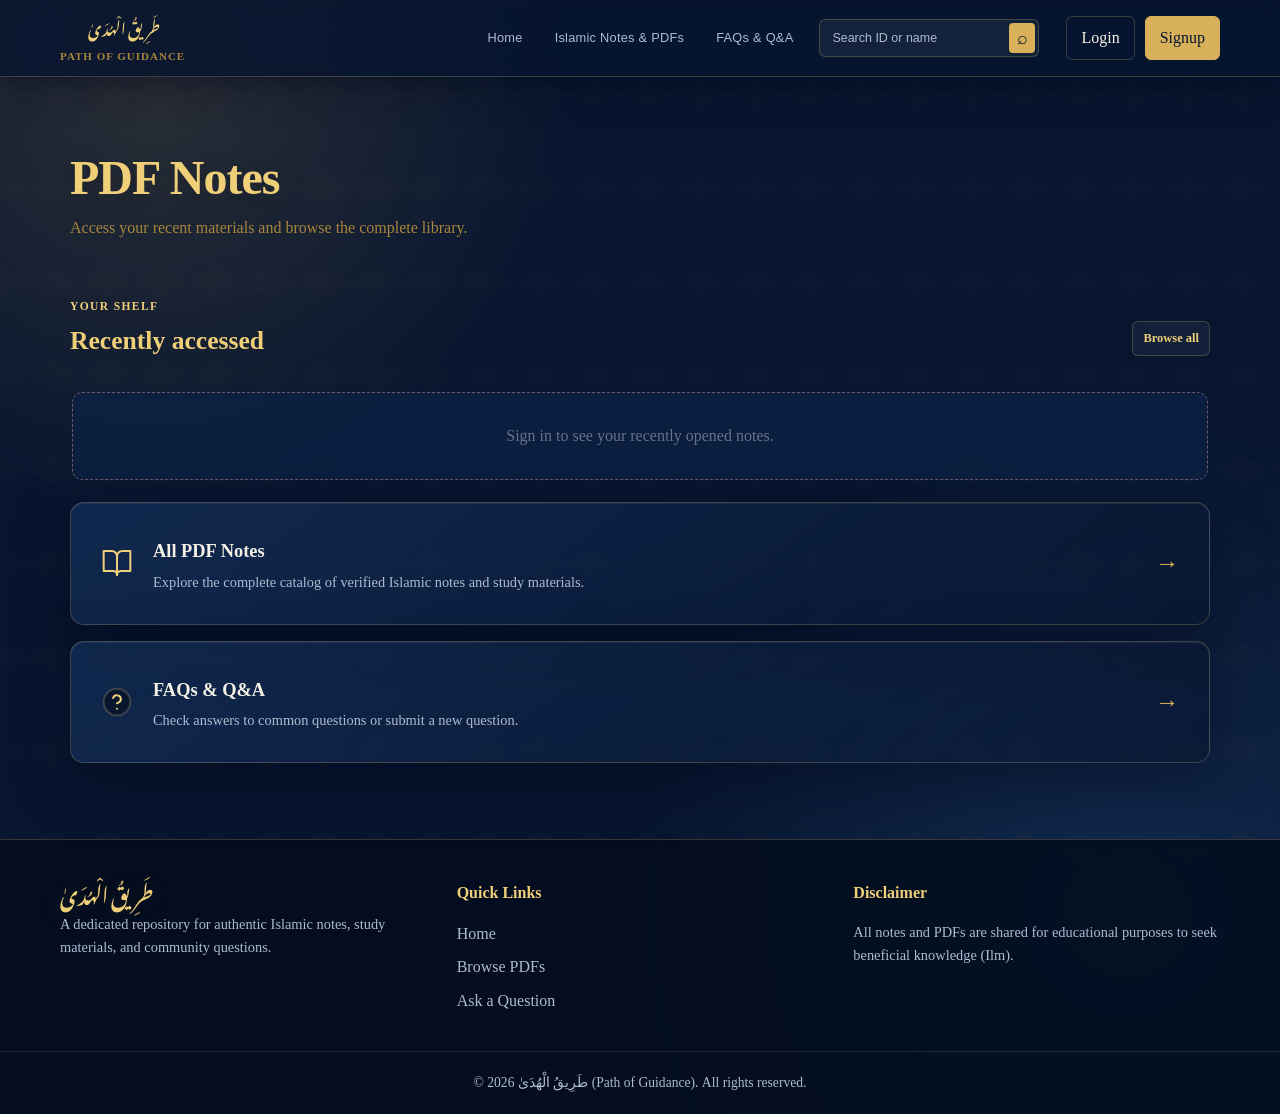
==== commit de52c9e0: "Update index.html" ====
--- a/index.html
+++ b/index.html
@@ -3,7 +3,8 @@
 <head>
     <meta charset="UTF-8">
     <meta name="viewport" content="width=device-width, initial-scale=1.0">
-    <title>طريق الهدى - Home</title>
+    <title>Home</title>
+    <link rel="icon" type="image/svg+xml" href="data:image/svg+xml,<svg xmlns='http://www.w3.org/2000/svg' width='32' height='32' viewBox='0 0 24 24' fill='none' stroke='%23d4af37' stroke-width='1.5' stroke-linecap='round' stroke-linejoin='round'><path d='M2 3h6a4 4 0 0 1 4 4v14a3 3 0 0 0-3-3H2z'/><path d='M22 3h-6a4 4 0 0 0-4 4v14a3 3 0 0 1 3-3h7z'/></svg>">
     <link rel="stylesheet" href="assets/css/style.css?v=12">
 </head>
 <body>
@@ -57,4 +58,4 @@
     <script src="assets/js/auth.js?v=6"></script>
     <script src="assets/js/recent-pdfs.js?v=2"></script>
 </body>
-</html>+</html>
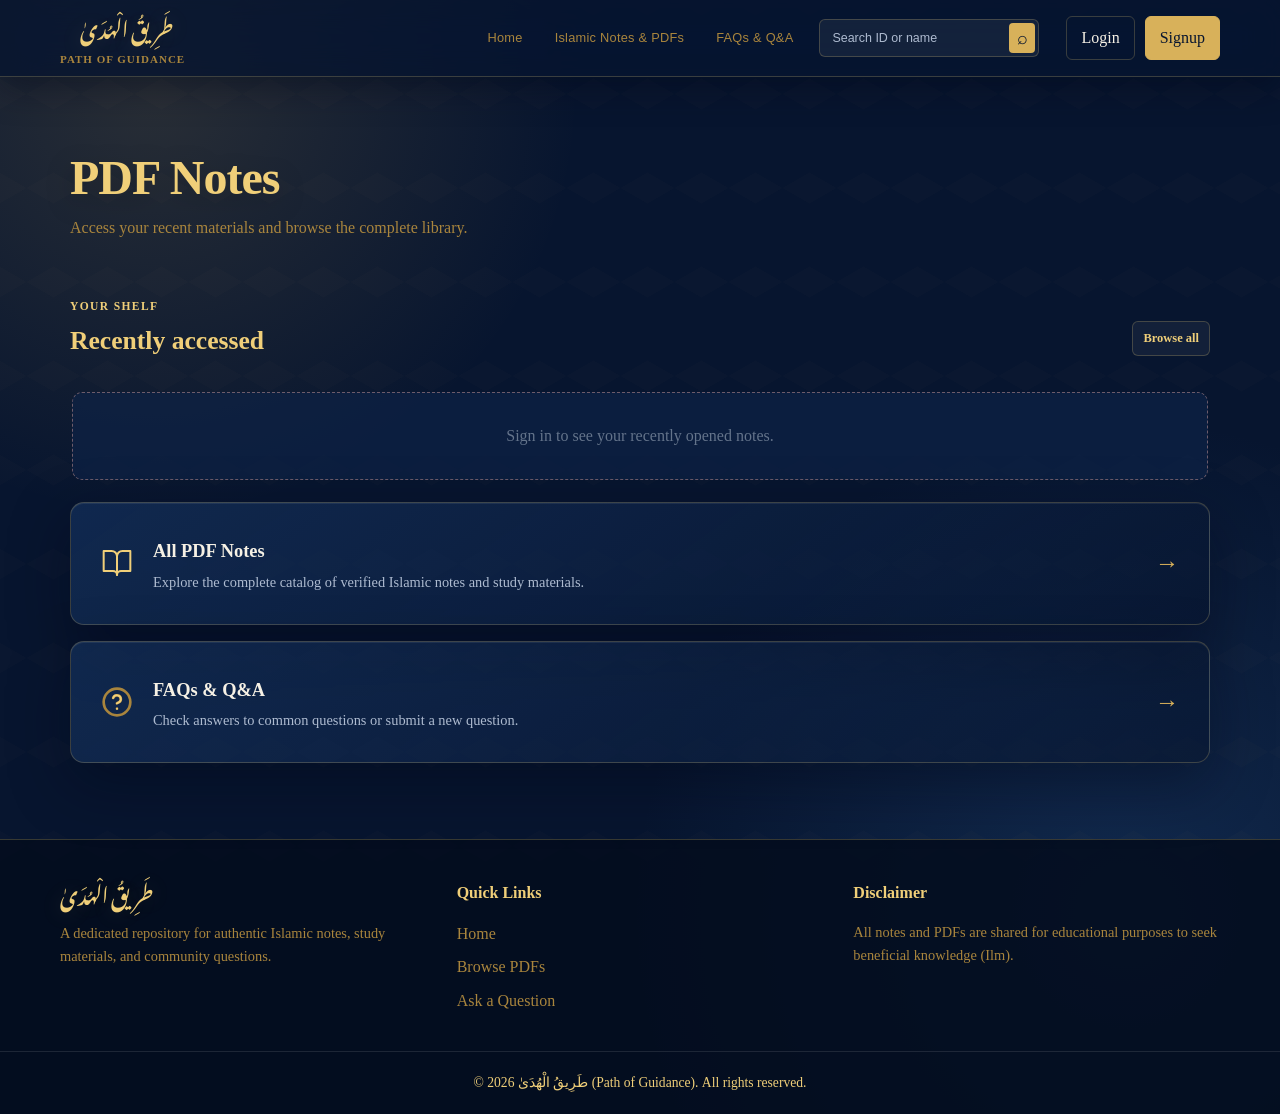
==== commit ee799b04: "Update index.html" ====
--- a/index.html
+++ b/index.html
@@ -38,7 +38,11 @@
             <!-- 4. Tile to Go to FAQ Page -->
             <a href="faqs.html" class="home-tile navigation-tile">
                 <svg width="32" height="32" viewBox="0 0 24 24" fill="none" stroke="var(--gold-bright)" stroke-width="1.5" stroke-linecap="round" stroke-linejoin="round">
-    <circle cx="12" cy="12" r="10" stroke="var(--glass-border)" fill="var(--midnight-blue)"/>
+    <svg xmlns="http://www.w3.org/2050/svg" width="24" height="24" viewBox="0 0 24 24" fill="none" stroke="#a9853d" stroke-width="2" stroke-linecap="round" stroke-linejoin="round">
+  <circle cx="12" cy="12" r="10"></circle>
+  <path d="M9.09 9a3 3 0 0 1 5.83 1c0 2-3 3-3 3"></path>
+  <line x1="12" y1="17" point x2="12.01" y2="17"></line>
+</svg>
     <path d="M9.09 9a3 3 0 0 1 5.83 1c0 2-3 3-3 3"/>
     <line x1="12" y1="17" x2="12.01" y2="17"/>
 </svg>
--- a/assets/css/style.css
+++ b/assets/css/style.css
@@ -986,7 +986,7 @@
 .arabic-brand { color: var(--gold-bright); text-shadow: 0 0 22px rgba(240, 207, 121, 0.22); }
 .sub-brand { color: var(--ink-muted); }
 .nav-links { flex: 1; justify-content: flex-end; gap: 12px; }
-.nav-link { padding: 9px 10px; border-radius: 6px; color: var(--ink-muted); font-family: "Trebuchet MS", sans-serif; font-size: 0.8rem; letter-spacing: 0.02em; transition: color var(--ease-smooth), background var(--ease-smooth), transform var(--ease-smooth); }
+.nav-link { padding: 9px 10px; border-radius: 6px; color: var(--gold-muted); font-family: "Trebuchet MS", sans-serif; font-size: 0.8rem; letter-spacing: 0.02em; transition: color var(--ease-smooth), background var(--ease-smooth), transform var(--ease-smooth); }
 .nav-link:hover { color: var(--gold-bright); background: var(--glass-light); transform: translateY(-1px); }
 
 .nav-search { display: flex; align-items: center; width: min(220px, 24vw); margin-left: 4px; padding: 3px; border: 1px solid var(--glass-border); border-radius: 6px; background: rgba(255, 255, 255, 0.06); }
@@ -1361,4 +1361,4 @@
     #pdf-frame {
         min-height: 0;
     }
-}+}
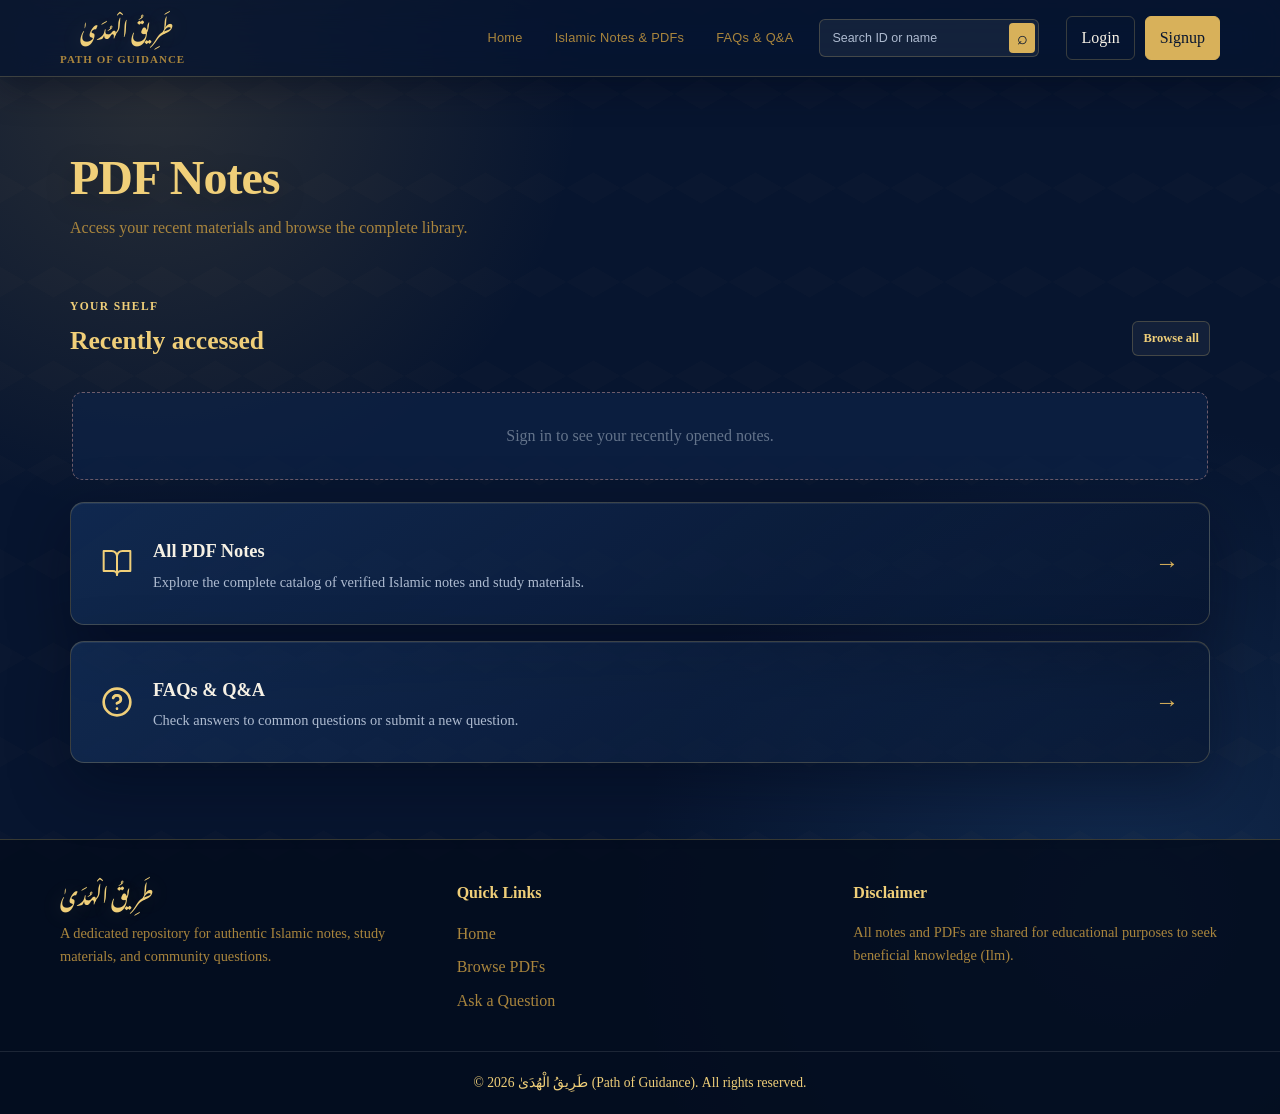
==== commit c88f9bd4: "Update index.html" ====
--- a/index.html
+++ b/index.html
@@ -38,7 +38,7 @@
             <!-- 4. Tile to Go to FAQ Page -->
             <a href="faqs.html" class="home-tile navigation-tile">
                 <svg width="32" height="32" viewBox="0 0 24 24" fill="none" stroke="var(--gold-bright)" stroke-width="1.5" stroke-linecap="round" stroke-linejoin="round">
-    <svg xmlns="http://www.w3.org/2050/svg" width="24" height="24" viewBox="0 0 24 24" fill="none" stroke="#a9853d" stroke-width="2" stroke-linecap="round" stroke-linejoin="round">
+    <svg xmlns="http://www.w3.org/2050/svg" width="24" height="24" viewBox="0 0 24 24" fill="none" stroke="#f0cf79" stroke-width="2" stroke-linecap="round" stroke-linejoin="round">
   <circle cx="12" cy="12" r="10"></circle>
   <path d="M9.09 9a3 3 0 0 1 5.83 1c0 2-3 3-3 3"></path>
   <line x1="12" y1="17" point x2="12.01" y2="17"></line>
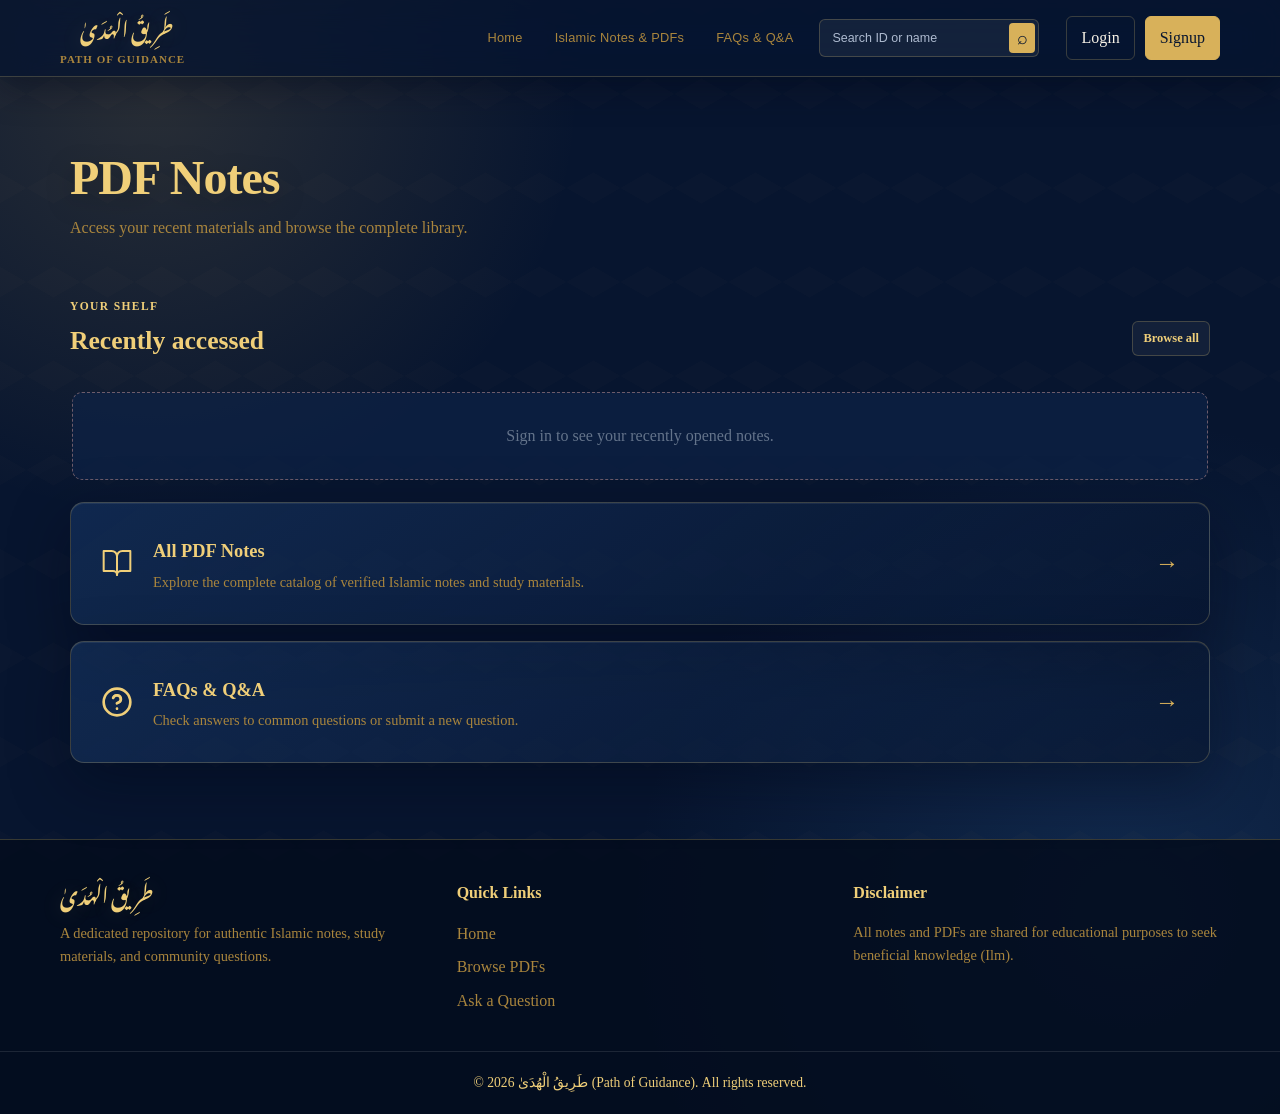
==== commit da4418cc: "Update index.html" ====
--- a/index.html
+++ b/index.html
@@ -29,8 +29,8 @@
     <path d="M22 3h-6a4 4 0 0 0-4 4v14a3 3 0 0 1 3-3h7z"/>
 </svg>
                 <div class="tile-body">
-                    <h3>All PDF Notes</h3>
-                    <p>Explore the complete catalog of verified Islamic notes and study materials.</p>
+                    <h3 style="color: var(--gold-bright);">All PDF Notes</h3>
+                    <p style="color: var(--gold-muted);">Explore the complete catalog of verified Islamic notes and study materials.</p>
                 </div>
                 <span class="tile-arrow">&rarr;</span>
             </a>
@@ -47,8 +47,8 @@
     <line x1="12" y1="17" x2="12.01" y2="17"/>
 </svg>
                 <div class="tile-body">
-                    <h3>FAQs & Q&A</h3>
-                    <p>Check answers to common questions or submit a new question.</p>
+                    <h3 style="color: var(--gold-bright);">FAQs & Q&A</h3>
+                    <p style="color: var(--gold-muted);">Check answers to common questions or submit a new question.</p>
                 </div>
                 <span class="tile-arrow">&rarr;</span>
             </a>
